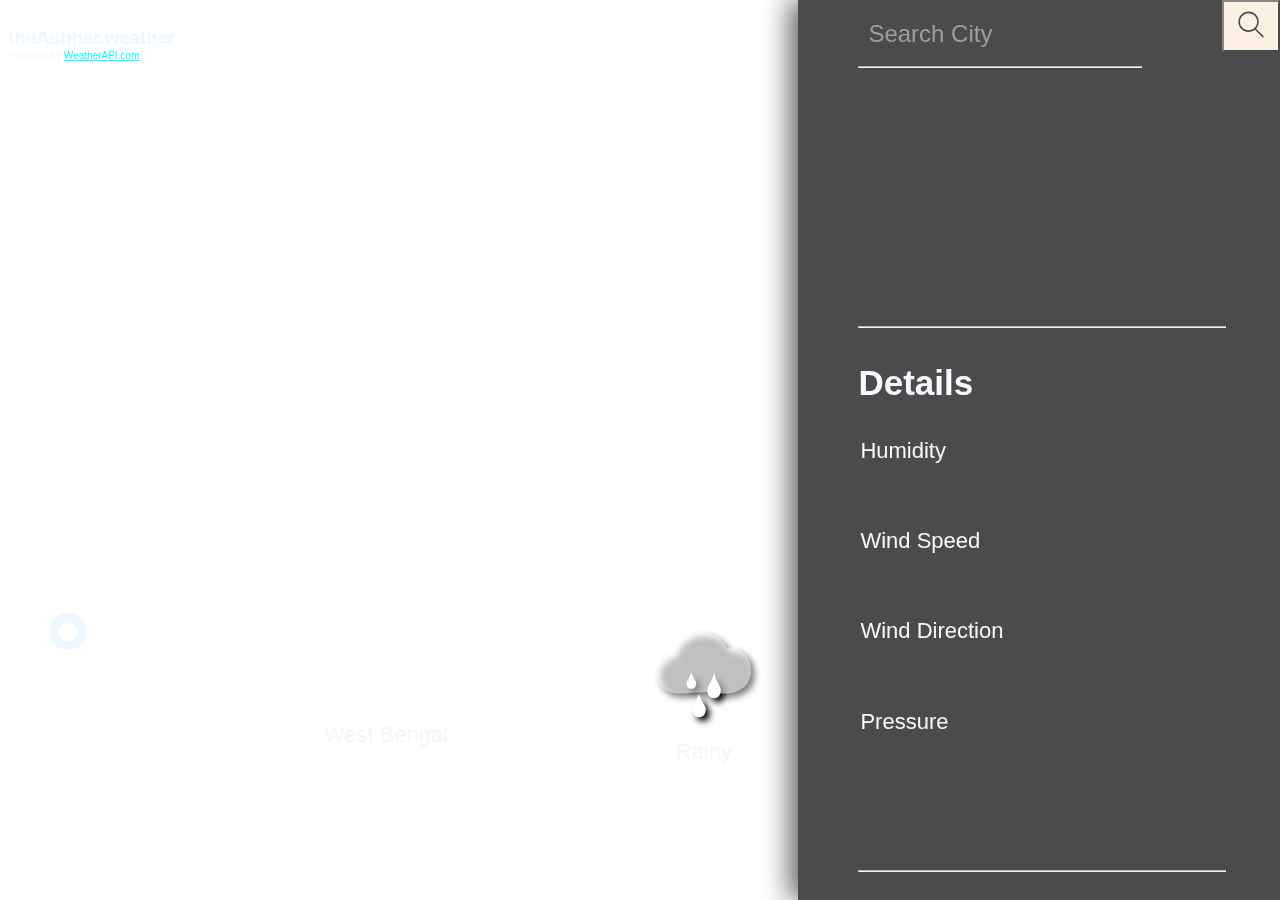
==== WeatherWebapp.html @ 7d2d02f7 "first commit" ====
<!DOCTYPE html>
<html lang="en">
<head>
    <meta charset="UTF-8">
    <meta name="viewport" content="width=device-width, initial-scale=1.0">
    <link rel="stylesheet" href="WeatherWebappStyle.css">
    <title>Weather App</title>
</head>
<body>
    <div class="leftBlock">
        <div class="theAshhar"><h3 id="theAshhar">theAshhar.weather</h3>
        <span id="powered" > Powered by <a href="https://www.weatherapi.com/" title="Weather API"> WeatherAPI.com  </a></span>
    </div>
        <div class="degreeDiv">
            <h1 id="degree"></h1>
            <div class="locationDate">
                <h2 id="weatherLocation"></h2>
                <div class="date">
                    <p id="date"></p>
                    <p id="region"> West Bengal</p>                    
                </div>
            </div>
            <div class="weatherMain">
                <img id="weatherIcon" src="Resourses/cloud-rain-icon.svg"  alt="icon">
                <p id="conditionText">Rainy</p>
            </div>
        </div>
    </div>
    <div class="rightBlock">
        <button class="searchBtn" onclick="getWeatherData()"><img src="Resourses/search-icon.svg" ></button>

        <div class="locationSearch">
            <input id="searchCity" placeholder="Search City" value="" type="text" onkeydown="if(event.key === 13 || event.key === 'Enter') {getWeatherData();}"> 
            <hr class="line">            
        </div>
        <div class="weatherDetails">
            <hr class="line2">
            <h3>Details</h3>
            <div class="weatherDetailsDiv">
                <div class="detailsInsideLeft">  
                    <p>Humidity</p>
                    <p>Wind Speed</p>
                    <p>Wind Direction</p>
                    <p>Pressure</p2>
                </div>
                <div class="detailsInsideRight">  
                    <p id="humidity"></p>
                    <p id="windSpeed"></p>
                    <p id="windDir"></p2>
                    <p id="pressure"></p2>
                </div>
            </div>
        </div>
        <hr class="line3">

    </div>
    <!-- <span>Powered by <a href="https://www.weatherapi.com/" title="Weather API"> WeatherAPI.com</a></span> -->
    <script src="/CWH_course/WeatherApp/WeatherWebapp.js"></script>
</body>
</html>
---- WeatherWebappStyle.css ----
* {
    font-family:   'Trebuchet MS', sans-serif;
}
#powered {
font-size: x-small;
}
a {
    color: aqua;
}
h1 {
    font-size: 150px;
    margin: 0;  
}
.leftBlock h3 {
    margin-bottom: -4px;
}
/* h3 {
    font-size: large;
} */
h2 {
    font-size: 74px;
    margin: 0 10px 5px 2px;
    padding: 0;
}
p {
    font-size: 22px;
    margin: 0;
}
body {
    background-image: url("/CWH_course/WeatherApp/Resourses/rainImage2.png");
    background-size: cover;
    width: 100%;
    height: 100%;
    color: aliceblue;
    display: flex;
    overflow: hidden;
    background-attachment: fixed;
    overflow: hidden;



}
    .degreeDiv {
        width: 57%;
        position: absolute;
            left: 5%;
            bottom: 15%;
        display: flex;
        justify-content: space-between;
            align-items: baseline;
            flex-wrap: wrap;
}
#degree::after {
    content: '°';
    font-size: 120px;
    position: relative;
        right: 20px;
        bottom: 20px;
  }
        .locationDate {
            width: 40%;
            display: flex;
                flex-direction: column;
                justify-content: center;
                align-items: center;
            text-align: center;
}
        .weatherMain {
            text-align: center;
            width: 180px;
            padding-bottom: -20px;
            display: flex;
                flex-direction: column;
                align-items: center;
                flex-wrap: wrap;
        }
        #weatherIcon {
            margin-bottom: 22px;
            width: 95px;
            filter: drop-shadow(4px 4px 3px rgb(2, 2, 2) ); 
        }
            .date {
                width: 90%;
                display: flex;
                    justify-content: space-evenly;
                    flex-wrap: wrap;
                    /* align-items: flex-start; */
                    /* gap: 15px; */
}

.rightBlock {
    position: absolute;
        right: 0;
        top: 0;
    height: 100vh;
    width: 22%;
    background-color: rgb(0, 0, 0);
    filter: drop-shadow(-8px 0px 14px rgb(24, 28, 28) );
    /* -webkit-backdrop-filter: (40px); */
    /* backdrop-filter: (40px); */
    opacity: 0.7;
    padding: 0 140px 0 60px;
    display: flex;
        flex-direction: column;
        justify-content: space-between;
        
}
    .searchBtn {
        position: absolute;
            top: 0;
            right: 0;
        margin-bottom: 8px;
        width: 12%;
        background-color: antiquewhite;
        cursor: pointer;
    }
    .locationSearch{
        display: flex;
        flex-direction: column;
            justify-content: center;
            align-items: flex-start;
        margin-top: 10px;
    }
        .line {
            width: 100%;
        }
        .line2 {
            width: 130%;
            margin-top: 50%;
            /* margin-bottom: 50%; */
        }
        .line3 {
            width: 130%;
            margin-bottom: 10%;
        }
    input {
        background-color: black;
        color: aliceblue;
        border: none;
        width: 90%;
        padding: 10px;
        font-size: 150%;
    }  
    .weatherDetails {
        height: 60%;
        margin-bottom: 10%;
    }
    .weatherDetailsDiv {
        width: 120%;
        height: 55%;
        display: flex;
            justify-content: space-between;
            position: relative;
            left: 2px;
    }   
    .detailsInsideLeft, .detailsInsideRight   {  
        height: 100%;      
        display: flex;
            flex-direction: column;
            justify-content: space-between;
            /* align-items: space-between; */
    }
        .weatherDetails h3 {
           font-size: 35px;
        }




@media only screen and (max-width: 600px) {

    .leftBlock {
        width: 100%;
    }
    .degreeDiv {
        width: 100%; 
        height: 62vh;
        display: flex;
        flex-direction: column;
            justify-content: space-between;
            align-items: center;
        margin: auto;
        position: static;
        /* left: 5%;
        bottom: 15%; */
        margin: 40px 0 0 0;


    }
    .rightBlock {
        position: static;
/* display: none; */
    height: 60vh;
    width: 32%;  
    border-radius: 20px;
    margin: 40px 0 80px 0;
  }
  body {
    display: flex;
    flex-direction: column;
    justify-self: center;
    align-items: center;
    margin: 0 0 0 0px;
    padding: 0;
    overflow-y: scroll;
    overflow-x: hidden;
  }
  #degree::after{
    content: '°';
    font-size: 120px;
    position: relative;
        right: 20px;
        bottom: 20px;
  }
  
    .date{
        width: 120%;
    }
    .theAshhar {
        /* font-size: xx-small; */
        /* height: 50px; */
        width: 100%; 
        position: fixed ;
            bottom: 10px;
        display: flex;
            flex-direction: column;
            justify-self: center;
            align-items: center;
            /* z-index: 2; */
            overflow: hidden;
    }
    .weatherDetailsDiv {
        width: 150%;
    }
    .searchBtn {
        position: absolute;
            top: 15px;
            right: 40px;
        margin-bottom: 8px;
        width: 15%;
        border-radius: 10px;
    }
    p {
        font-size: 16px;
        margin: 0;
    }
    .line2, .line3 {
        width:150% ;
    }
    #powered{
        font-size: 6px;
        padding-top: 4px;
    }
    #theAshhar {
        font-size: 9px;
    }
    #searchCity {
        font-size: medium;
    }
    }
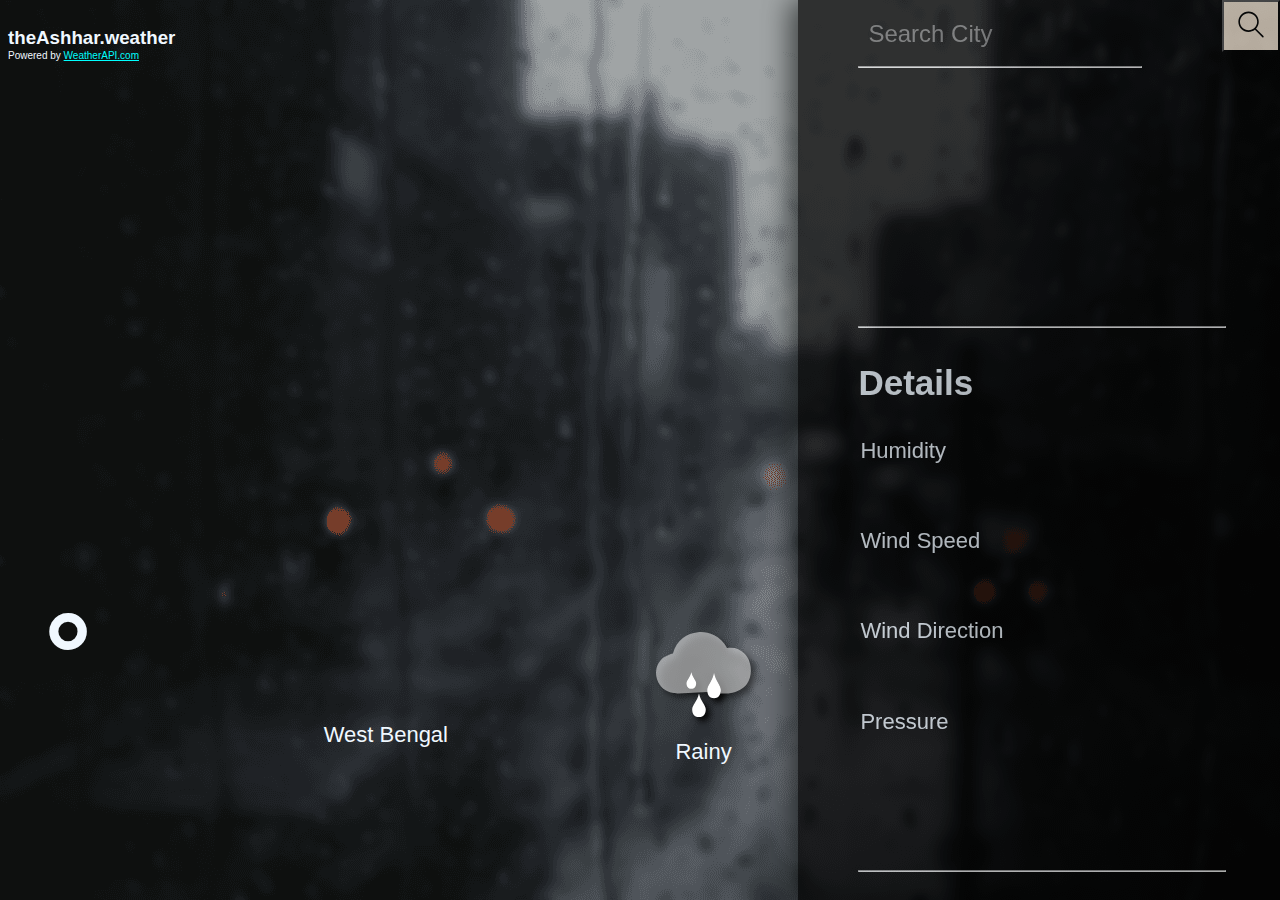
==== commit 948bb285: "updated code" ====
--- a/WeatherWebapp.html
+++ b/WeatherWebapp.html
@@ -55,6 +55,6 @@
 
     </div>
     <!-- <span>Powered by <a href="https://www.weatherapi.com/" title="Weather API"> WeatherAPI.com</a></span> -->
-    <script src="/CWH_course/WeatherApp/WeatherWebapp.js"></script>
+    <script src="WeatherWebapp.js"></script>
 </body>
 </html>--- a/WeatherWebappStyle.css
+++ b/WeatherWebappStyle.css
@@ -27,7 +27,7 @@
     margin: 0;
 }
 body {
-    background-image: url("/CWH_course/WeatherApp/Resourses/rainImage2.png");
+    background-image: url("Resourses/rainImage2.png");
     background-size: cover;
     width: 100%;
     height: 100%;
